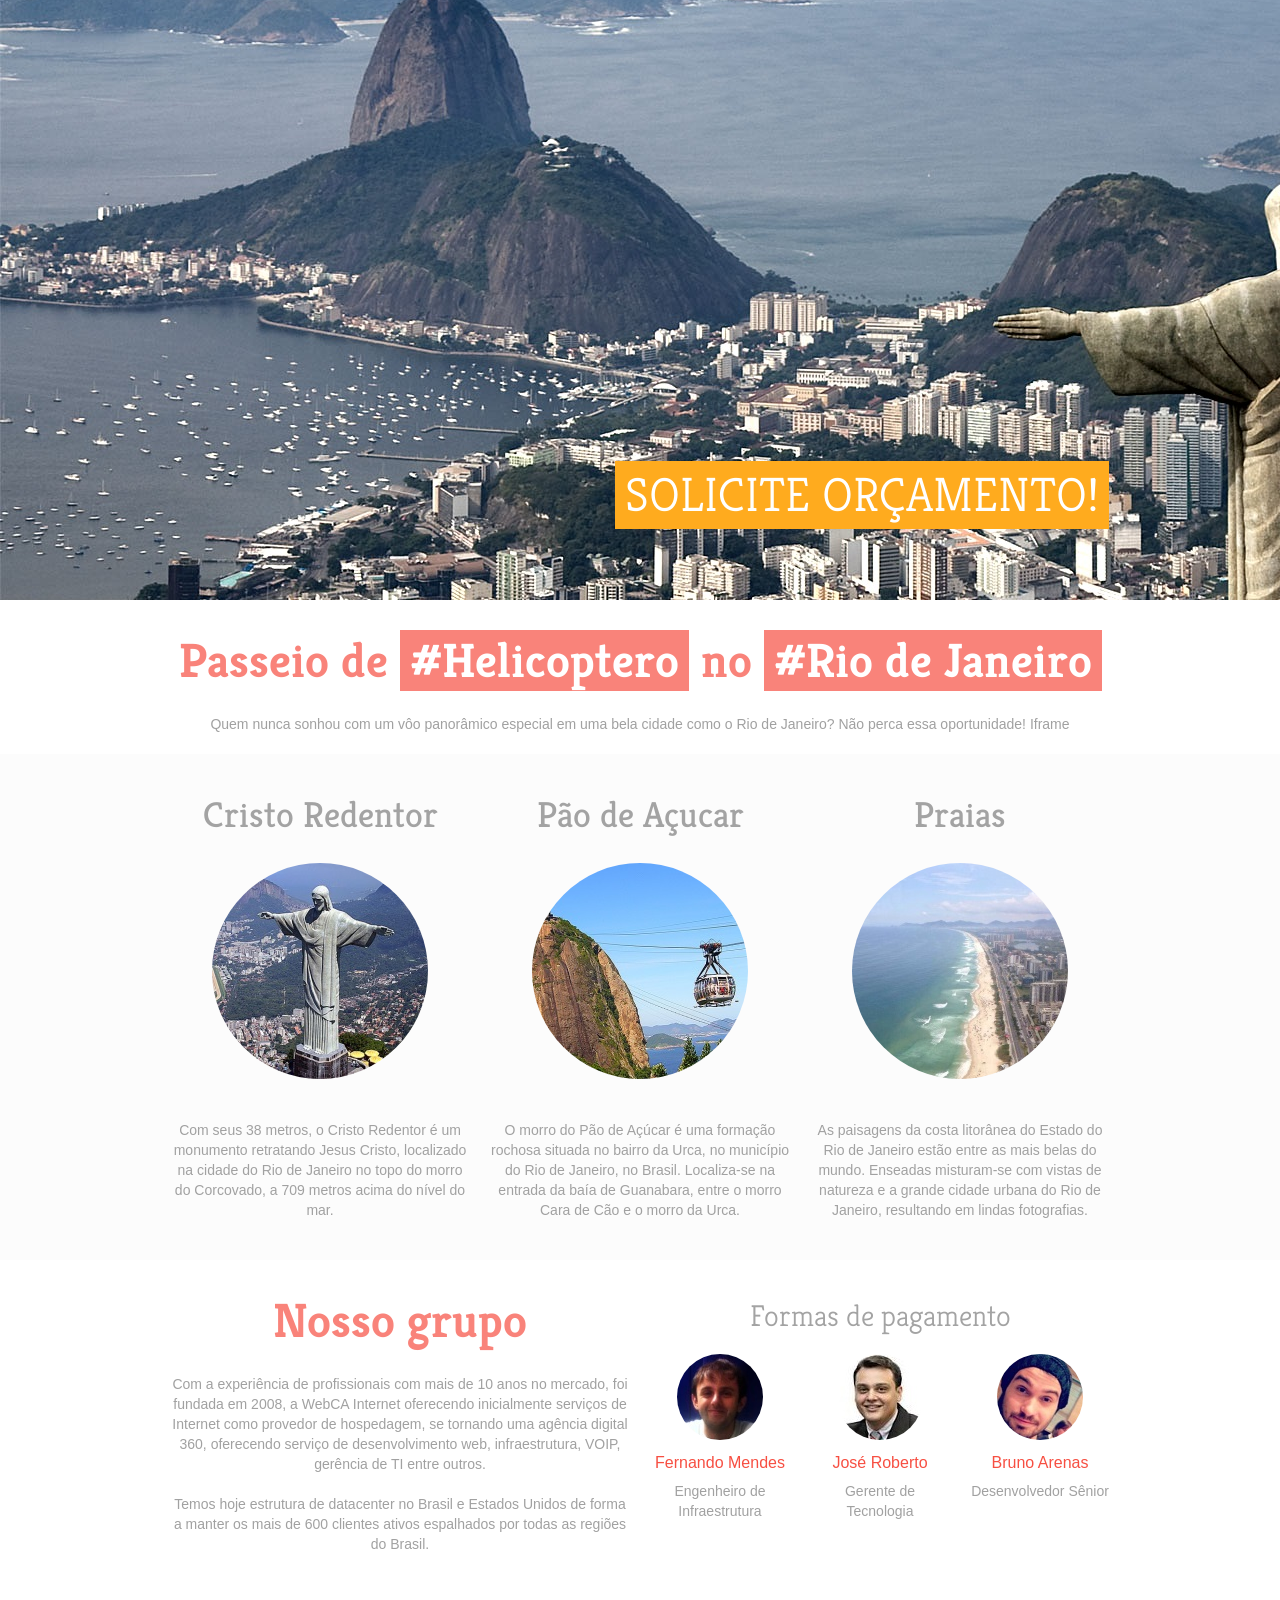
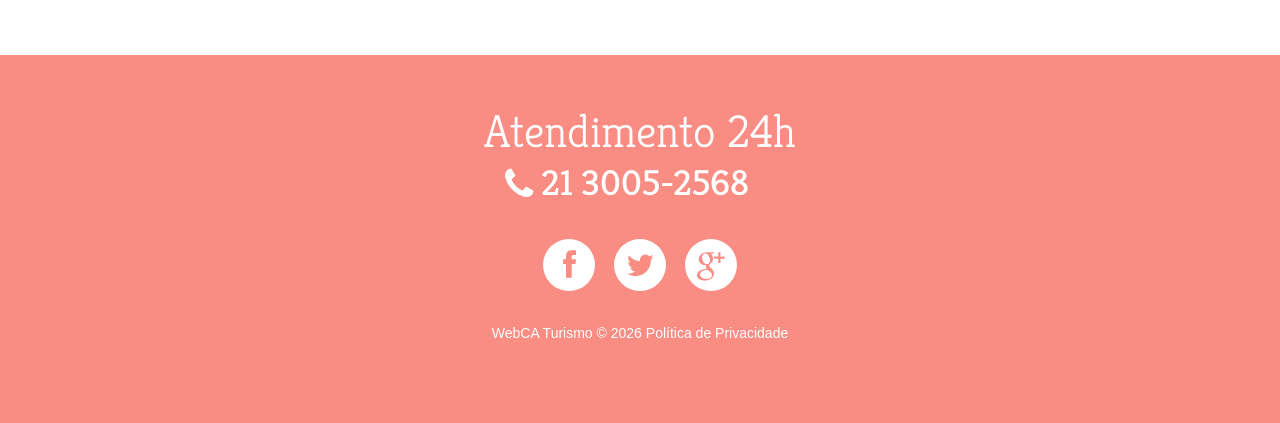
==== public/index.html @ 47755842 "sem logo" ====
<!DOCTYPE html>
<html lang="en">
     <head>
     <title>WebCA Turismo</title>
     <meta charset="utf-8">
     <meta name = "format-detection" content = "telephone=no" />
     <link rel="icon" href="images/favicon.ico">
     <link rel="shortcut icon" href="images/favicon.ico" />
     <link rel="stylesheet" href="css/owl.carousel.css">
     <link rel="stylesheet" href="css/style.css">
     <link rel="stylesheet" href="css/camera.css">


     <script src="js/jquery.js"></script>
     <script src="js/jquery-migrate-1.1.1.js"></script>
     <script src="js/script.js"></script> 
     <script src="js/superfish.js"></script>
     <script src="js/jquery.ui.totop.js"></script>
     <script src="js/jquery.equalheights.js"></script>
     <script src="js/jquery.mobilemenu.js"></script>
     <script src="js/jquery.easing.1.3.js"></script>
     <script src="js/camera.js"></script>
     <!--[if (gt IE 9)|!(IE)]><!-->
     <script src="js/jquery.mobile.customized.min.js"></script>
     <!--<![endif]-->
     <script src="js/owl.carousel.js"></script> 
     <script>
 
       
       $(document).ready(function(){
          jQuery('#camera_wrap').camera({
            loader: false,
            pagination: false ,
            minHeight: '250',
            thumbnails: false,
            height: '30.4375%',
            caption: true,
            navigation: true,
            fx: 'mosaic'
          });
      /*carousel*/
        var owl = $("#owl"); 
            owl.owlCarousel({
            items : 1, //10 items above 1000px browser width
            itemsDesktop : [995,1], //5 items between 1000px and 901px
            itemsDesktopSmall : [767, 1], // betweem 900px and 601px
            itemsTablet: [700, 1], //2 items between 600 and 0
            itemsMobile : [479, 1], // itemsMobile disabled - inherit from itemsTablet option
            navigation : true,
            pagination :  false
            });

         /*Back to Top*/
        $().UItoTop({ easingType: 'easeOutQuart' });
     }) 



     </script>

      <!--[if lt IE 8]>
       <div style=' clear: both; text-align:center; position: relative;'>
         <a href="http://windows.microsoft.com/en-US/internet-explorer/products/ie/home?ocid=ie6_countdown_bannercode">
           <img src="http://storage.ie6countdown.com/assets/100/images/banners/warning_bar_0000_us.jpg" border="0" height="42" width="820" alt="You are using an outdated browser. For a faster, safer browsing experience, upgrade for free today." />
         </a>
      </div>
    <![endif]-->
    <!--[if lt IE 9]>
      <script src="js/html5shiv.js"></script>
      <link rel="stylesheet" media="screen" href="css/ie.css">


    <![endif]-->

    <!-- Ancora animada -->
      <script type="text/javascript">
      $.fn.ancora = function(){
              $('html,body').animate({scrollTop:$(this).offset().top});
      }
      //COLOCANDO EM TODOS LINKS QUE O HREF INICIA COM #
      $(function(){
              $('a[href^=#]').click(function(){
                      $($(this).attr('href')).ancora();
                      return false;
              })
      })
      </script>
    <!-- Ancora animada FIM --> 


    <!-- Parallax -->
    <script src="js/stellar.js"></script>
    <script>
    $(function(){
      $.stellar({
        horizontalScrolling: false,
        verticalOffset: 40
      });
    });
    </script>
    <!-- Parallax FIM -->



  <!-- Add mousewheel plugin (this is optional) -->
  <script type="text/javascript" src="fancybox/lib/jquery.mousewheel-3.0.6.pack.js"></script>

  <!-- Add fancyBox main JS and CSS files -->
  <script type="text/javascript" src="fancybox/source/jquery.fancybox.js?v=2.1.5"></script>
  <link rel="stylesheet" type="text/css" href="fancybox/source/jquery.fancybox.css?v=2.1.5" media="screen" />

  <!-- Add Button helper (this is optional) -->
  <link rel="stylesheet" type="text/css" href="fancybox/source/helpers/jquery.fancybox-buttons.css?v=1.0.5" />
  <script type="text/javascript" src="fancybox/source/helpers/jquery.fancybox-buttons.js?v=1.0.5"></script>

  <!-- Add Thumbnail helper (this is optional) -->
  <link rel="stylesheet" type="text/css" href="fancybox/source/helpers/jquery.fancybox-thumbs.css?v=1.0.7" />
  <script type="text/javascript" src="fancybox/source/helpers/jquery.fancybox-thumbs.js?v=1.0.7"></script>

  <!-- Add Media helper (this is optional) -->
  <script type="text/javascript" src="fancybox/source/helpers/jquery.fancybox-media.js?v=1.0.6"></script>
<script type="text/javascript">
    $(document).ready(function() {
      /*
       *  Simple image gallery. Uses default settings
       */

      $('.fancybox').fancybox();

      /*
       *  Different effects
       */

      // Change title type, overlay closing speed
      $(".fancybox-effects-a").fancybox({
        helpers: {
          title : {
            type : 'outside'
          },
          overlay : {
            speedOut : 0
          }
        }
      });

      // Disable opening and closing animations, change title type
      $(".fancybox-effects-b").fancybox({
        openEffect  : 'none',
        closeEffect : 'none',

        helpers : {
          title : {
            type : 'over'
          }
        }
      });

      // Set custom style, close if clicked, change title type and overlay color
      $(".fancybox-effects-c").fancybox({
        wrapCSS    : 'fancybox-custom',
        closeClick : true,

        openEffect : 'none',

        helpers : {
          title : {
            type : 'inside'
          },
          overlay : {
            css : {
              'background' : 'rgba(238,238,238,0.85)'
            }
          }
        }
      });

      // Remove padding, set opening and closing animations, close if clicked and disable overlay
      $(".fancybox-effects-d").fancybox({
        padding: 0,

        openEffect : 'elastic',
        openSpeed  : 150,

        closeEffect : 'elastic',
        closeSpeed  : 150,

        closeClick : true,

        helpers : {
          overlay : null
        }
      });

      /*
       *  Button helper. Disable animations, hide close button, change title type and content
       */

      $('.fancybox-buttons').fancybox({
        openEffect  : 'none',
        closeEffect : 'none',

        prevEffect : 'none',
        nextEffect : 'none',

        closeBtn  : false,

        helpers : {
          title : {
            type : 'inside'
          },
          buttons : {}
        },

        afterLoad : function() {
          this.title = 'Image ' + (this.index + 1) + ' of ' + this.group.length + (this.title ? ' - ' + this.title : '');
        }
      });


      /*
       *  Thumbnail helper. Disable animations, hide close button, arrows and slide to next gallery item if clicked
       */

      $('.fancybox-thumbs').fancybox({
        prevEffect : 'none',
        nextEffect : 'none',

        closeBtn  : false,
        arrows    : false,
        nextClick : true,

        helpers : {
          thumbs : {
            width  : 50,
            height : 50
          }
        }
      });

      /*
       *  Media helper. Group items, disable animations, hide arrows, enable media and button helpers.
      */
      $('.fancybox-media')
        .attr('rel', 'media-gallery')
        .fancybox({
          openEffect : 'none',
          closeEffect : 'none',
          prevEffect : 'none',
          nextEffect : 'none',

          arrows : false,
          helpers : {
            media : {},
            buttons : {}
          }
        });

      /*
       *  Open manually
       */

      $("#fancybox-manual-a").click(function() {
        $.fancybox.open('1_b.jpg');
      });

      $("#fancybox-manual-b").click(function() {
        $.fancybox.open({
          href : 'iframe.html',
          type : 'iframe',
          padding : 5
        });
      });

      $("#fancybox-manual-c").click(function() {
        $.fancybox.open([
          {
            href : '1_b.jpg',
            title : 'My title'
          }, {
            href : '2_b.jpg',
            title : '2nd title'
          }, {
            href : '3_b.jpg'
          }
        ], {
          helpers : {
            thumbs : {
              width: 75,
              height: 50
            }
          }
        });
      });


    });
  </script>
  <style type="text/css">
    .fancybox-custom .fancybox-skin {
      box-shadow: 0 0 50px #222;
    }

  </style>




    <style>
    .photo {
      background-attachment: fixed;
      background-position: 50% 0;
      background-repeat: no-repeat;
      height: 600px;
      position: relative;
    }
    .photo span {
      bottom: 0;
      color: white;
      display: block;
      left: 50%;
      margin-left: -640px;
      font-size: 38px;
      padding: 10px;
      position: absolute;
      text-shadow: 0 2px 0 black, 0 0 10px black;
      width: 1280px;
    }
    .bgphoto1 {
      background-position: 0px -100px;
      background-image: url('images/cristo_redentor_500a97ff4d728112aa787035f48ca31f_cristo-redentor-1321322127_4.jpg');
    }

    .titlem2 {
      /* color: #9c9a9b; */
      /* font-size: 34px; */
    }
    .titlem1 {
      background-color: #f9837a;
      color: #FFF;
      padding-left: 10px;
      padding-right: 10px;
    }
    .titlem3 {
      font-size: 14px;
      text-align: right;
      font: bold 48px/48px 'Kreon', serif;
      text-align: right;
    }
    </style>

     </head>

     <body class="page1" id="top">
     

<!--==============================Slider=================================-->
<div class="slider_wrapper" data-stellar-background-ratio="0.5">




    <div class="photo bgphoto1" data-stellar-background-ratio="0.5">

      <div class="caption2 fadeIn" style="visibility: visible; opacity: 1; padding-top: 300px;">
        <div style="background-color: #FFAB1E;padding: 10px;">Solicite orçamento!</div>
      </div>

    </div>
    




     
</div>


<!--==============================Content=================================-->
<div class="content" data-stellar-background-ratio="0.5">


  <div class="container_12 center">
      <div>
          <div class="title col1"><span class="titlem2">Passeio de</span> <span class="titlem1">#Helicoptero</span> <span class="titlem2">no</span> <span class="titlem1">#Rio de Janeiro</span></div>
           Quem nunca sonhou com um vôo panorâmico especial em uma bela cidade como o Rio de Janeiro? Não perca essa oportunidade!

           <a class="fancybox fancybox.iframe" href="iframe.html">Iframe</a>
        </div>
  </div>


<div class="car_div"><!-- Passeio -->
  <div class="container_12 center">

      <div class="grid_4"><a name="servicos" id="servicos">
        <h2><span class="col1" style="margin-bottom: 30px; color: #a3a3a3;">Cristo Redentor</span></h2>
        <img src="images/page1_img1.jpg" alt="" class="circ"><br>
        Com seus 38 metros, o Cristo Redentor é um monumento retratando Jesus Cristo, localizado na cidade do Rio de Janeiro no topo do morro do Corcovado, a 709 metros acima do nível do mar. <br />&nbsp;
      </div>


      <div class="grid_4"><a name="servicos" id="servicos">
        <h2><span class="col1" style="margin-bottom: 30px; color: #a3a3a3;">Pão de Açucar</span></h2>
        <img src="images/page1_img2.jpg" alt="" class="circ"><br>
        O morro do Pão de Açúcar é uma formação rochosa situada no bairro da Urca, no município do Rio de Janeiro, no Brasil. Localiza-se na entrada da baía de Guanabara, entre o morro Cara de Cão e o morro da Urca.                                   
      </div>

      <div class="grid_4"><a name="servicos" id="servicos"> 
        <h2><span class="col1" style="margin-bottom: 30px; color: #a3a3a3;">Praias</span></h2>
        <img src="images/page1_img3.jpg" alt="" class="circ"><br>
        As paisagens da costa litorânea do Estado do Rio de Janeiro estão entre as mais belas do mundo. Enseadas misturam-se com vistas de natureza e a grande cidade urbana do Rio de Janeiro, resultando em lindas fotografias.                                 
      </div>

  </div>  
</div>

<!-- Orçamento
  <div> 
      <div class="container_12">
        <div class="grid_12">
          <h2><a name="clientes" id="clientes">Solicitação de orçamento: <br></h2>
          <div id="owl">
            <div class="item">
              <blockquote>Excedeu nossas expectativas e mostrou que sabem como trabalhar em conjunto. Migramos de datacenter perfeitamente conforme o planejado. Temos a certeza que a nossa TI esta em boas mãos. Recomendamos altamente os serviços de gerenciamento de TI da WebCA Internet. Atualmente estamos trabalhando em uma nova linha de produtos e implantando a Loja Virtual da WebCA, que nos impressionou pelas inúmeras funcionalidades e possibilidades de customização.</blockquote>
              <div class="alright">
                <div class="text2">Marcus Vinícius, Gerente de TI da Água Verde</div>
              </div>
              
            </div>
            <div class="item">
              <blockquote>Nos apoiando desde 2009, temos hoje 100% de nossos serviços Web hospedados em servidores gerenciados pela WebCA Internet. Somos gratos pela transparência e confiamos na experiência de toda equipe com destaque especial ao nosso amigo Fernando Mendes (Diretor de TI/Socio) que possuí mais de 10 anos na área e sabe o que fazer nas mais diversas situações. Obrigado!</blockquote>
              <div class="alright">
                <div class="text2">Luis Felipe Rodrigues, Socio da ABC Estudio e Comunicação</div>
              </div>
            </div>
          </div>
        </div>
      </div>
    </div>
-->
    <div class="container_12 center">
      <div class="grid_6">
          <div class="title col1">Nosso grupo</div>
           Com a experiência de profissionais com mais de 10 anos no mercado, foi fundada em 2008, a WebCA Internet oferecendo inicialmente serviços de Internet como provedor de hospedagem, se tornando uma agência digital 360, oferecendo serviço de desenvolvimento web, infraestrutura, VOIP, gerência de TI entre outros.
           <br />&nbsp;<br />
           Temos hoje estrutura de datacenter no Brasil e Estados Unidos de forma a manter os mais de 600 clientes ativos espalhados por todas as regiões do Brasil.
        </div>
        <div class="grid_6">
          <h3>Formas de pagamento</h3>
          <div class="grid_2 alpha">
            <img src="images/page1_img4.jpg" alt="" class="circ cr1">
            <div class="text1 col2"><a href="#">Fernando Mendes</a></div>Engenheiro de Infraestrutura
          </div>
          <div class="grid_2">
            <img src="images/page1_img5.jpg" alt="" class="circ cr1">
            <div class="text1 col2"><a href="#">José Roberto</a></div>Gerente de Tecnologia
          </div>
          <div class="grid_2 omega">
            <img src="images/page1_img6.jpg" alt="" class="circ cr1">
            <div class="text1 col2"><a href="#">Bruno Arenas</a></div>
             Desenvolvedor Sênior
          </div>
        </div>
      </div>
</div>
<!--==============================footer=================================-->

  <footer>   
    <div class="container_12">
      <div class="grid_12  ">
      <div class="f_phone"><a name="contato" id="contato"></a>Atendimento 24h<span><strong></strong>21 3005-2568</span></div>
      <div class="socials fa">
        <a href="#"></a>
        <a href="#"></a>
        <a href="#"></a>
      </div>
        <div class="copy">
      
        WebCA Turismo &copy; <span id="copyright-year"></span> <a href="#">Política de Privacidade</a> <!--{%FOOTER_LINK} -->
        </div>
      </div>
    </div>  
  </footer>
</body>
</html>
---- public/css/style.css ----
@import "reset.css";
@import "skeleton.css";
@import "font-awesome.css";
@import "superfish.css";

@import url(//fonts.googleapis.com/css?family=Kreon:300);
@import url(//fonts.googleapis.com/css?family=Kreon:400);
@import url(//fonts.googleapis.com/css?family=Kreon:700);

html {
	width: 100%;

}
a[href^="tel:"] {
 color: inherit;
 text-decoration: none;
}

* {
	-webkit-text-size-adjust: none;
}

body {
	position: relative;
	min-width: 960px;
    background: #f98c83;
    color: #a1a1a1;
    font: 14px/20px Arial, Helvetica, sans-serif;
}

p {
    margin-bottom: 20px;
}

	strong {
		font-weight: 700;
	}

address {
	font-style: normal;
}



input {
	border-radius: 0 !important;
	outline: none !important;
}


img {
	max-width: 100%;
}



/****Heads****/


h1, h2, h3, h4, h5, h6 {
    font-family: 'Kreon', serif;
	color: #fff;
    font-weight: 300;
}

h2 {
    font-size: 34px;
    line-height: 43px;
    margin-bottom: 39px;
    color: #9c9a9b;
    padding-top: 96px;
}


h2 span {
    font-weight: 400;
    display: block;
    font-size: 36px;
    padding-top: 5px;
}

h3 {
    color: #a3a3a3;
    padding-top: 50px;
    font-size: 30px;
    margin-bottom: 34px;
    line-height: 36px;
}

.page1 h3 {
    margin-bottom: 20px;
    padding-top: 38px;
}


h3.head1 {
    padding-top: 53px;
}

.prv h3 {
    padding-bottom: 2px;
}
/****Lists****/


ul {
	padding: 0;
	margin: 0;
	list-style: none;
}

ul.list {
    padding-top: 5px;
}

.mid1 ul.list {
    padding-top: 22px;
}



ul.list  li {
    padding-left: 25px;
    background: url(../images/marker.png) 0 3px no-repeat;
}
ul.list  li+li {
    margin-top: 11px;
}


/****Links****/


a {
	text-decoration: none;
	color: inherit;
	outline: none;
	transition: 0.5s ease;
	-o-transition: 0.5s ease;
	-webkit-transition: 0.5s ease;
}

a:hover {
	color: #f74f42;
}

a.btn {
    padding-right: 20px;
    font-size: 16px;
    position: relative;
    display: inline-block;
    margin-top: 20px;
}

a.btn:after {
    right: 0;
    top: 0px;
    display: block;
    position: absolute;
    font-size: 24px;
    line-height: 20px;
    font-family: 'FontAwesome';
    content: '';
}

.page1 a.btn {
    margin-bottom: 86px;
}
/****classes****/

.mb0 {
	margin-bottom: 0px !important;
}
.m0 {
	margin: 0 !important;
}
.pad0 {
	padding: 0 !important;
}

.pad1 {
}


.img_inner {
	max-width: 100%;
	-moz-box-sizing: border-box;
	-webkit-box-sizing: border-box;
	-o-box-sizing: border-box;
	box-sizing: border-box;
	margin-bottom: 16px;
	margin-top: 6px;
}



.fleft {
	float: left;
	width: auto !important;
	margin-right: 20px;
	margin-bottom: 0px;
	margin-top: 1px;
}


.oh {
	overflow: hidden;
}
.fright {
	float: right !important;
}
.upp {
	text-transform: uppercase;
}

.alright {
	text-align: right;
}
.center {
	text-align: center;
}
.wrapper, .extra_wrapper {
	overflow: hidden;
}
.clear {
	float: none !important;
	clear: both;
}

.nowrap {
    white-space: nowrap;
}
/*header*/

header {
    background-color: #ffffff;
    text-align: center;
	display: block;
    padding-top: 40px;
    padding-bottom: 20px;
}



header h1 {
	position: relative;
    text-align: left;
    float: left;
}

.page1 header h1 {
    float: none;
    position: absolute;
    left: 10px;
    z-index: 999;
    top: 0;
}


header h1 a {
	display: inline-block;
	overflow: hidden;
	width: 372px;
    height: 105px;
	font-size: 0;
	line-height: 0;
	
	text-indent: -999px;
	transition: 0s ease;
	-o-transition: 0s ease;
	-webkit-transition: 0s ease;
}
header h1 a img {
	display: block;
}


/**Content**/

.content {
    background-color: #fff;
	padding-bottom: 87px;

}

.content.cont1 {
    padding-bottom: 26px;
}
.page1  .content {
    padding-bottom: 81px;
}

.col1 {
    color: #f9837a;
}

.circ {
    border-radius: 500px;
    margin-bottom: 41px;
}

.car_div {
    background-color: #fcfcfc;
}

.car_div h2 {
    text-align: center;
    color: #a3a3a3;
    padding-top: 38px;
    font-weight: normal;
    font-size: 36px;
    margin-bottom: 0;
    line-height: 36px;
}

.text2 {
    font: 20px/20px 'Kreon', serif;
}

.title {
    padding-top: 37px;
    margin-bottom: 29px;
    font: bold 48px/48px 'Kreon', serif;
}

.col1 a:hover, .col2 a:hover {
    color: #a1a1a1;
}

a.col1:hover, a.col2:hover {
    color: #a1a1a1;
}

.text1 {
    margin-bottom: 8px;
    font-size: 16px;
}

.col2 {
    color: #f74f42;
}

.circ.cr1 {
    margin-bottom: 13px;
}

.mid1 {
    padding-bottom: 56px;
    padding-top: 3px;
}

.block1 {
    overflow: hidden;
    padding-top: 36px;
}

.block1 .text2 {
    margin-bottom: 12px;
}

.block1 a.btn, .block2 a.btn {
    margin-top: 21px;
}

.block1 time {
    padding: 12px 0;
    margin-top: 3px;
    margin-right: 18px;
    text-align: center;
    display: block;
    background-color: #f98c83;
    width: 60px;
    float: left;
    color: #fff;
    font: 26px/18px 'Kreon', serif;
}

.block2 {
    overflow: hidden;
    margin-bottom: 49px;
}


.block2 .circ {
    margin-top: 4px;
    float: left;
    margin-right: 30px;
}

.block3 {
    padding-top: 6px;
    overflow: hidden;
}

.block3 p {
    margin-bottom: 17px;
}

.stars  {
    margin-left: 4px;
    padding-top: 1px;
    font-size: 0;
    line-height: 0;
    display: inline-block;
}

.stars span {
    background: url(../images/stars.png) right 0 no-repeat;
    display: inline-block;
    width: 18px;
    height: 17px;
}

.stars span.rated {
    background-position: 0 0;
}

.stars span +span {
    margin-left: 3px;
}

.block3 a.btn {
    margin-top: 17px;
}

.block3+.block3 {
    margin-top: 33px;
}

.block3+.block3+.block3 {
    margin-top: 34px;
}

a.gal {
    display: block;
    background: url(../images/magnify.png) center no-repeat #F98C83;
}

a.gal img {
    transition: 0.5s ease;
    -o-transition: 0.5s ease;
    -webkit-transition: 0.5s ease;
    width: 100%;
}

a.gal:hover img {
    opacity: 0.2;
}
/**Map**/

.map {
    overflow: hidden;
    position: relative;
}
 

.map figure {
    padding-top: 7px;
    position: relative;
	display: block;
    margin-bottom: 16px;
	width: 100%;
	-moz-box-sizing: border-box;
	-webkit-box-sizing: border-box;
	-o-box-sizing: border-box;
	box-sizing: border-box;
}


.map figure iframe {
	width: 100%;
	height: 328px;
	max-width: 100%;
}
.map address {
    float: left;
	display: block;
}

.map address+address {
}



.map address dt {
    margin-bottom: 8px;
}

 address dd span {
	min-width: 100px;
	display: inline-block;
	text-align: left;
}

.map address dd span.col1 {
	min-width: 0;
}


/**Footer**/
footer {
    text-align: center;
	display: block;
    color: #fff;
padding-bottom: 60px;
}

.copy a:hover {
    color: #fff;
    text-decoration: underline;
}

.f_phone {
    padding-top: 56px;
    margin-bottom: 34px;
    font: 300 46px/40px 'Kreon', serif;
}

.f_phone span {
    padding-top: 12px;
    font-weight: normal;
    font-size: 36px;
    display: block;
}

.f_phone strong {
    font-weight: normal;
    display: inline-block;
    margin-right: 8px;
    margin-top: 2px;
    margin-left: -27px;
   font-family: 'FontAwesome';

}

.socials {
    margin-bottom: 32px;
    font-size: 0;
    line-height: 0;
}

.socials a:hover {
    color: #F74F42;
    font-size: 35px;
}

.socials a {
    font-size: 30px;
    width: 52px;
    height: 52px;
    line-height: 54px;
    display: inline-block;
    color: #f98c83;
    background-color: #fff;
    border-radius: 500px;
}

.socials a +a {
    margin-left: 19px;
}

.copy {


}

#toTop {
    display: none;
    text-decoration: none;
    position: fixed;
    bottom: 40px;
    left: 51%;
    margin-left: 500px;
    overflow: hidden;
    width: 39px;
    height: 39px;
    border: none;
    text-indent: -999px;
    z-index: 20;
    background: url(../images/totop.png) no-repeat left 0;
    transition: 0s ease;
    -o-transition: 0s ease;
    -webkit-transition: 0s ease;
}
#toTop:hover {
    outline: none;
    background-position: right 0;
}

/*==================================RESPONSIVE LAYOUTS===============================================*/

@media only screen and (max-width: 1200px) { 

.camera_next {
    right: 5px !important;
}

.camera_prev {
    left: 5px !important;
}
}

@media only screen and (max-width: 995px) {
 body {
 min-width: 768px;
}

.caption {
    margin-left: 0 !important;
    left: 0 !important;
    right: 0 !important;
}

 .map address+address {
    float: left;
 	margin-left: 30px;
 }
 .map figure,  .map figure iframe,  #form input,  #form textarea,  #form .success {
 width: 100% !important;
 float: none !important;
}
 #form .success {
 -moz-box-sizing: border-box;
 -webkit-box-sizing: border-box;
 -o-box-sizing: border-box;
 box-sizing: border-box;
}
 .map figure {
 height: auto !important;
}
 .extra_wrapper {
 overflow: visible;
}

.map figure {
	margin-bottom: 15px;
}

.nowrap {
    white-space: normal;
}


h2 {
    font-size: 26px;
}

}
@media only screen and (max-width: 767px) {
 body {
 min-width: 420px;
}


 .map address {
    float: none;
    margin-left: 0 !important;
 }

  .map address +address {
    margin-top: 30px;
  }


header h1 {
	display: block;
	width: auto;
    position: relative;
	height: auto;
}




.img_inner {
width: 100% !important;
float: none !important;
margin-right: 0 !important;
margin-bottom: 20px !important;
}

h1 a {
	max-width: 90%;
}


.img_inner img {
	width: 100%;
}


 header h1 {
 margin-bottom: 20px;
 float: none;
 position: relative !important;
 text-align: center;
}
 header h1 a {
 	width: auto;
 	display: inline-block;
 height: auto;
}
 header h1 a img {
}

h2 {
    padding-top: 0px;
}

.slider_wrapper {
    background-color: #fff;
    padding-bottom: 60px;
}

.page1 a.btn {
    margin-bottom: 60px;
}

.cr1 {
    margin-top: 30px;
}


 .map {
 	padding-right: 0px !important;
 }

 .map figure iframe {
 width: 100%;
 height: 300px;
}
 .map address {
 	margin-right: 0;
}


 .content .noresize {
 width: auto !important;
 float: left !important;
 margin-right: 20px !important;
 margin-top: 4px !important;
}

 .img_inner {
 margin-top: 20px;
}

.caption {
    font-size: 35px;
    left: 40px !important;
    right: 40px !important;
}

#owl .item {
    padding-left: 0;
    padding-right: 0;
}

#owl .owl-prev, #owl .owl-next {
    top: auto;
    margin-top: 0;
    bottom: 20px;
}

#owl .text2 {
    padding-right: 0 !important;
    text-align: center;
}

}

@media only screen and (max-width: 479px) {
 body {
 min-width: 300px;
}



.caption {
    font-size: 25px !important;
}

.f_phone {
    font-size: 30px;
}

.f_phone span {
    font-size: 26px;
}

#owl1 .item img {
    width: 100%;
}

}
---- public/css/camera.css ----
/**************************
*
*	GENERAL
*
**************************/



.slider_wrapper {
	position: relative;
	z-index: 0;
	overflow: hidden;
	z-index: 10;

}

.camera_target_content {
	overflow: visible !important;

}

.camera_wrap {
	display: none;
	position: relative;
	overflow: visible !important;
	z-index: 0;
	margin-bottom: 0 !important;
}


.camera_wrap img {
	max-width: 10000px;
}

.camera_fakehover {
	height: 100%;
	min-height: 60px;
	position: relative;
	width: 100%;
	z-index: 1;
}

.camera_src {
	display: none;
}
.cameraCont, .cameraContents {
	height: 100%;
	position: relative;
	width: 100%;
	z-index: 1;
}
.cameraSlide {
	bottom: 0;
	left: 0;
	position: absolute;
	right: 0;
	top: 0;
	width: 100%;
}
.cameraContent {
	bottom: 0;
	display: none;
	left: 0;
	position: absolute;
	right: 0;
	top: 0;
	width: 100%;
}
.camera_target {
	bottom: 0;
	height: 100%;
	left: 0;
	overflow: hidden;
	position: absolute;
	right: 0;
	text-align: left;
	top: 0;
	width: 100%;
	z-index: 0;
}
.camera_overlayer {
	bottom: 0;
	height: 100%;
	left: 0;
	overflow: hidden;
	position: absolute;
	right: 0;
	top: 0;
	width: 100%;
	z-index: 0;
}
.camera_target_content {
	bottom: 0;
	left: 0;
	overflow: hidden;
	position: absolute;
	right: 0;
	top: 0;
	z-index: 2;
}
.camera_target_content .camera_link {
    background: url(../images/blank.gif);
	display: block;
	height: 100%;
	text-decoration: none;
}
.camera_loader {
    background: #fff url(../images/camera-loader.gif) no-repeat center;
	background: rgba(255, 255, 255, 0.9) url(../images/camera-loader.gif) no-repeat center;
	border: 1px solid #ffffff;
	border-radius: 18px;
	height: 36px;
	left: 50%;
	overflow: hidden;
	position: absolute;
	margin: -18px 0 0 -18px;
	top: 50%;
	width: 36px;
	z-index: 3;
}

.camera_nav_cont {
	height: 65px;
	overflow: hidden;
	position: absolute;
	right: 9px;
	top: 15px;
	width: 120px;
	z-index: 4;
}
.camerarelative {
	overflow: hidden;
	position: relative;
}
.imgFake {
	cursor: pointer;
}
.camera_commands > .camera_stop {
	display: none;	
}


.slide_wrapper .camera_prev{
	background: url(../images/prevnext_bg.png) 0 0 repeat;
	width: 70px;	
	top: 0 !important;
	height: auto !important;
	bottom: 0;
	left: -80px;
	display: block;
	position: absolute;
	opacity: 1 !important;
	transition: 0.5s ease;
	-o-transition: 0.5s ease;
	-webkit-transition: 0.5s ease;
}

.slide_wrapper .camera_prev>span {
	background: url(../images/prev.png) center 0 no-repeat;
	top: 50%;
		
	margin-top: -10px;
	position: absolute;
	display: block;
	height: 20px;
	left: 0;
	right: 0;
}

.slide_wrapper .camera_next>span {
	background: url(../images/next.png) center 0 no-repeat;
	top: 50%;
	margin-top: -10px;
	position: absolute;
	display: block;
	left: 0;
	right: 0;
	height: 20px;
}



.slide_wrapper .camera_next {
	background: url(../images/prevnext_bg.png) 0 0 repeat;
	width: 70px;	
	top: 0  !important;
	bottom: 0;
	height: auto !important;

	right: -80px;
	display: block;
	position: absolute;
	opacity: 1 !important;
	transition: 0.5s ease;
	-o-transition: 0.5s ease;
	-webkit-transition: 0.5s ease;
}

.camera_thumbs_cont {
	z-index: 999;
	position: relative;
}


.camera_thumbs_cont > div {
	float: left;
	width: 100%;

}
.camera_thumbs_cont ul {
	overflow: hidden;
	position: relative;
	width: 100% !important;
	margin: 0 !important;
	margin-left: 0px !important;
	left: 0% !important;
	margin-top: -70px !important;
	text-align: center;
}
.camera_thumbs_cont ul li {
	background-color: #414141;
	display: inline-block;
	border: 5px solid #fff;
}

.camera_thumbs_cont ul li+li  {
	margin-left: 2px !important;
}
.camera_thumbs_cont ul li > img {
	cursor: pointer;
	vertical-align:bottom;
	transition: 0.5s ease;
	-o-transition: 0.5s ease;
	-webkit-transition: 0.5s ease;
}
.camera_clear {
	display: block;
	clear: both;
}
.showIt {
	display: none;
}
.camera_clear {
	clear: both;
	display: block;
	height: 1px;
	margin: -1px 0 25px;
	position: relative;
}



.caption {
	text-align: center;
	font: 300 48px/48px 'Kreon', serif;
	-moz-box-sizing: border-box;
	-webkit-box-sizing: border-box;
	-o-box-sizing: border-box;
	box-sizing: border-box;
	bottom: 44%;
	margin-bottom: -103px;
	left: 50%;
	margin-left: -470px;
	display: block;
	position: absolute;
	text-transform: uppercase;
	color: #fff;
}

.caption strong {
	display: block;
	font-weight: bold;
}

.caption2 {
	text-align: center;
	font: 300 48px/48px 'Kreon', serif;
	-moz-box-sizing: border-box;
	-webkit-box-sizing: border-box;
	-o-box-sizing: border-box;
	box-sizing: border-box;
	top: 44%;
	margin-top: -103px;
	right: 20%;
	margin-right: -85px;
	display: block;
	position: absolute;
	text-transform: uppercase;
	color: #fff;
}
.caption2 strong {
	display: block;
	font-weight: bold;
}

/**************************
*
*	COLORS & SKINS
*
**************************/
/**************************

**************************/

/*
.camera_pag  {
	display: block;
	position: absolute;

	bottom: -29px;
	height: 18px;
	right: 0;
	overflow: hidden;
	float: left;	
	z-index: 999;
	text-align: left;

}

.camera_pag_ul {
 	overflow: hidden;


}

.camera_pag ul li {
	float: left;
}

.camera_pag ul li+li {
	margin-left: 9px;
}

.camera_pag ul li span {
	display: block;
	width: 18px;
	background: url(../images/pagination.png) right 0 no-repeat;
	height: 18px;
	overflow: hidden;
	color: transparent;
	text-indent: -100px;
}

.camera_pag ul li:hover span, .camera_pag ul li.cameracurrent span {
	background-position: 0 0;
	cursor: pointer;
}*/


.camera_prev {
	display: block;
	position: absolute;
	background: url(../images/prevnext.png) 0 0 no-repeat;
	width: 39px;
	height: 39px;
	left: 62px;
	top: 50%;
	margin-top: -19px;
	z-index: 999;
	opacity: 1 !important;
	bottom: 32px;
}


.camera_next {
		display: block;
	position: absolute;
	background: url(../images/prevnext.png) right bottom no-repeat;
	width: 39px;
	height: 39px;
	right: 61px;
	top: 50%;
	margin-top: -19px;
	z-index: 999;
	opacity: 1 !important;


}


.camera_prev:hover  {
	cursor: pointer;
	background-position: 0 bottom;
}


.camera_next:hover {
	cursor: pointer;
	background-position: right 0;
}
---- public/css/ie.css ----
.circ,  
.socials a
{
	behavior:url(js/PIE.htc);
	position: relative;
}

.socials a {
	margin: 0 9px;
}

a.gal:hover img {
 filter:progid:DXImageTransform.Microsoft.Alpha(opacity=20);
}


#form .invalid .error-message, #form .empty .empty-message {
	display: block;
}

#form .error-message, #form .empty-message {
	display: none;
}
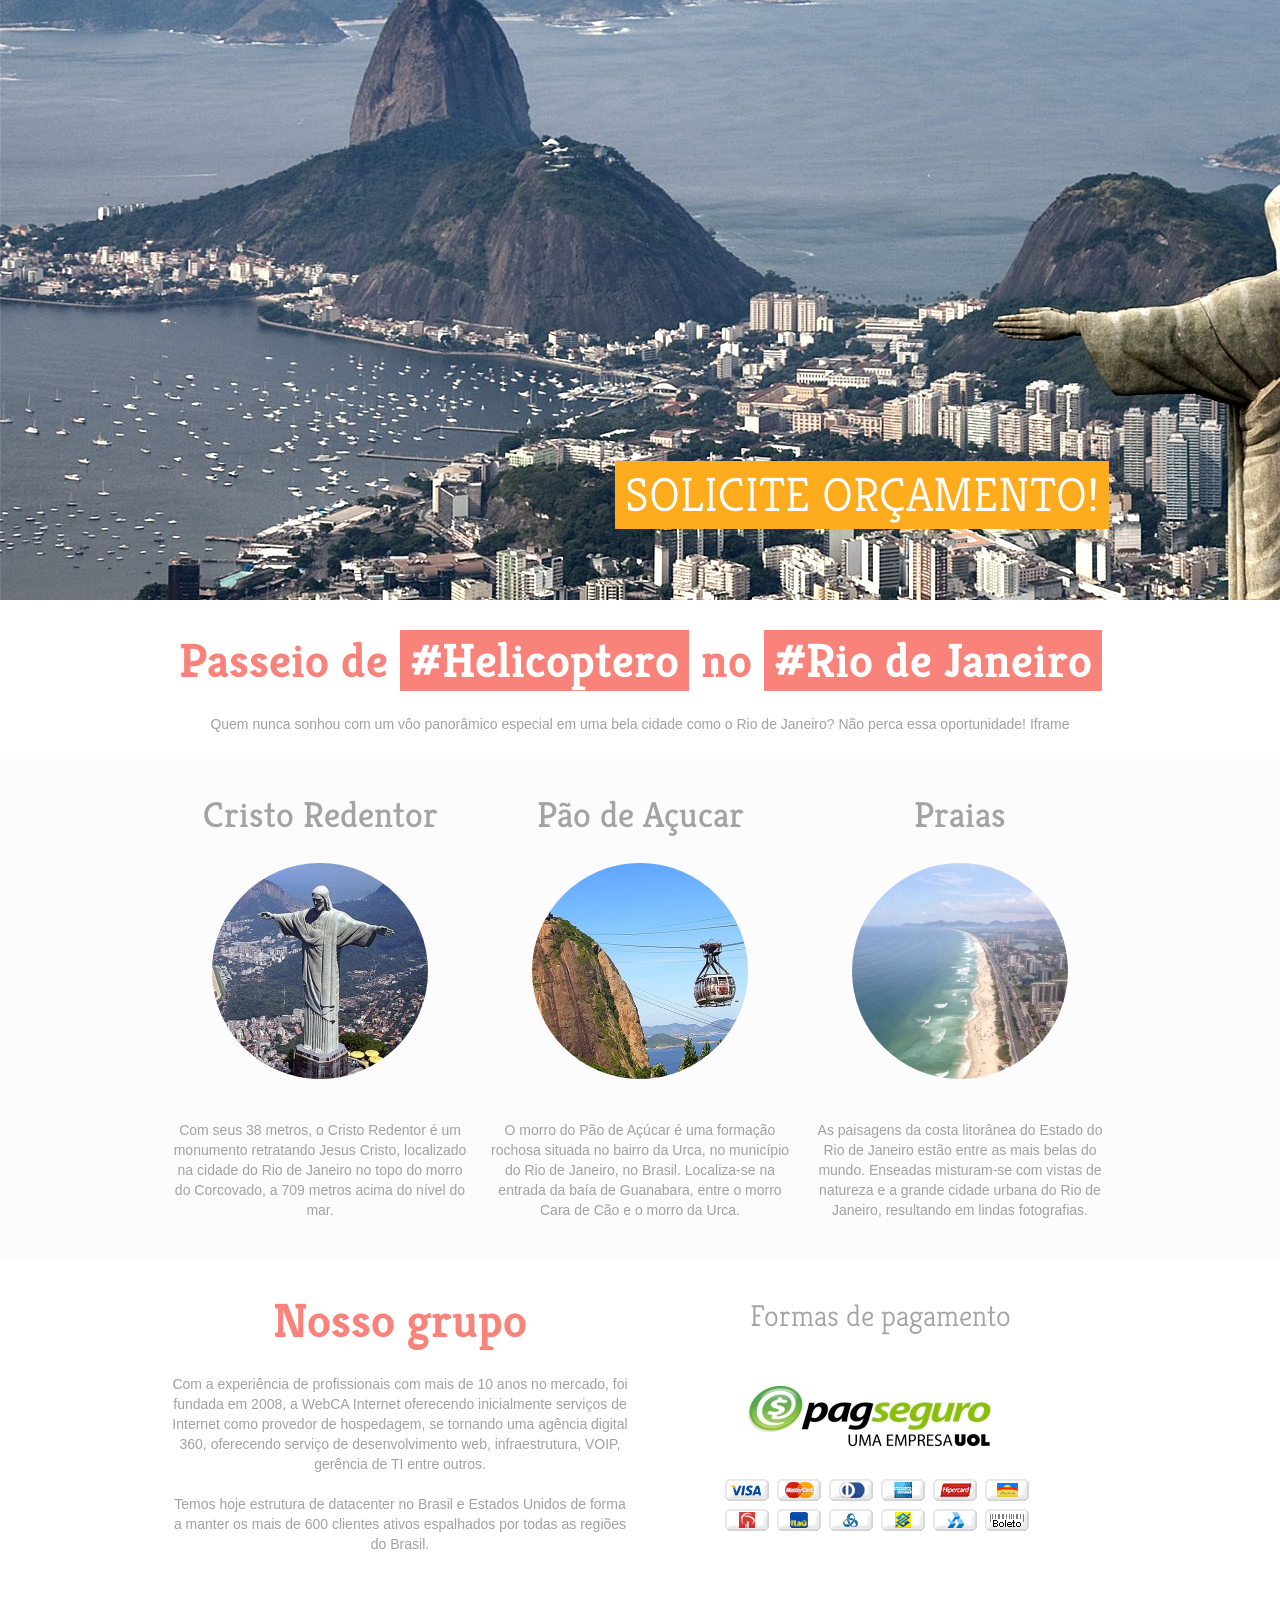
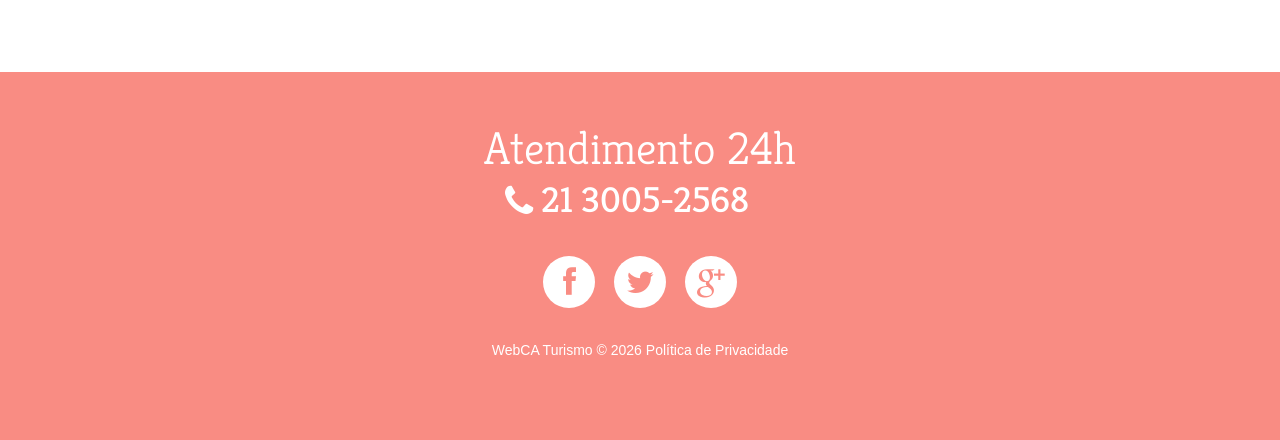
==== commit 53e8444f: "pagseguro" ====
--- a/public/index.html
+++ b/public/index.html
@@ -447,19 +447,7 @@
         </div>
         <div class="grid_6">
           <h3>Formas de pagamento</h3>
-          <div class="grid_2 alpha">
-            <img src="images/page1_img4.jpg" alt="" class="circ cr1">
-            <div class="text1 col2"><a href="#">Fernando Mendes</a></div>Engenheiro de Infraestrutura
-          </div>
-          <div class="grid_2">
-            <img src="images/page1_img5.jpg" alt="" class="circ cr1">
-            <div class="text1 col2"><a href="#">José Roberto</a></div>Gerente de Tecnologia
-          </div>
-          <div class="grid_2 omega">
-            <img src="images/page1_img6.jpg" alt="" class="circ cr1">
-            <div class="text1 col2"><a href="#">Bruno Arenas</a></div>
-             Desenvolvedor Sênior
-          </div>
+          <img src="images/pagseguro1.png" alt="">
         </div>
       </div>
 </div>
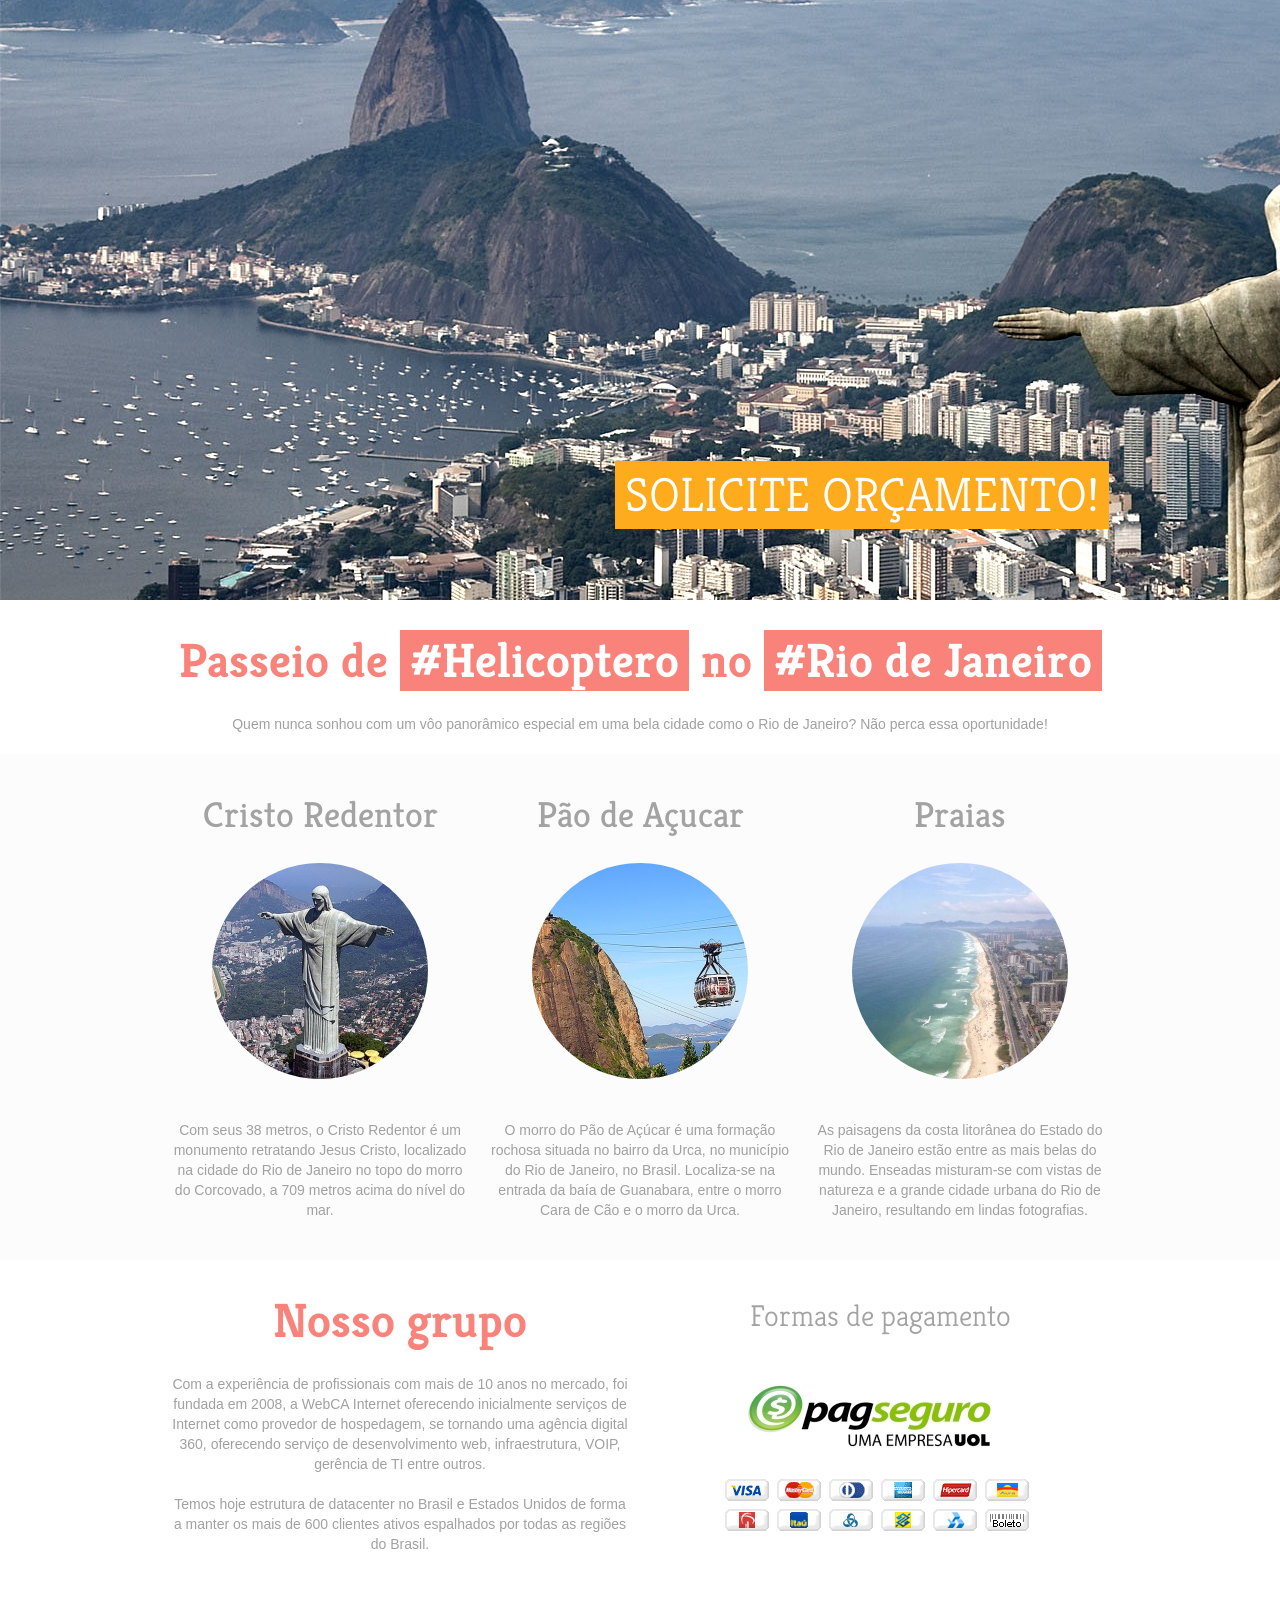
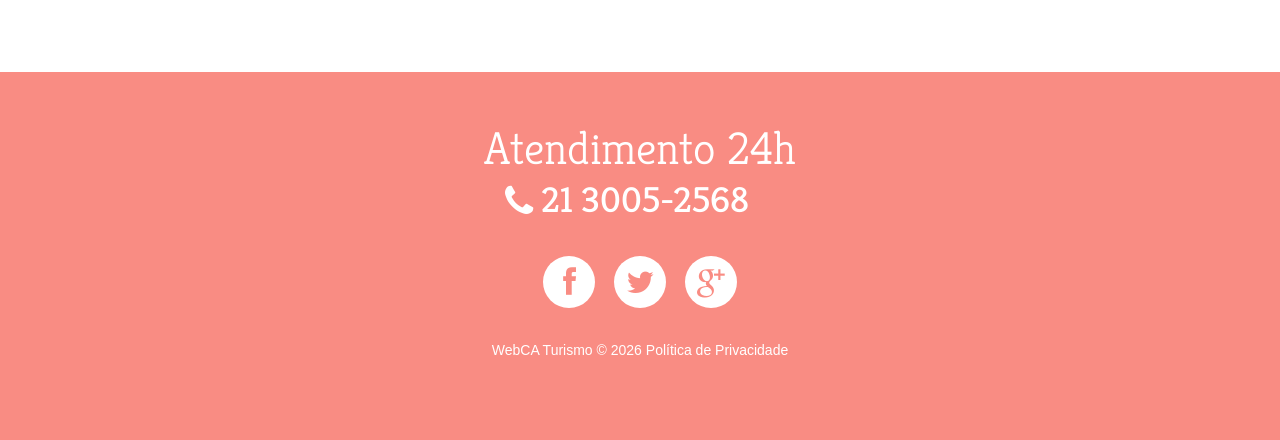
==== commit c858d23e: "aa" ====
--- a/public/index.html
+++ b/public/index.html
@@ -362,7 +362,7 @@
     <div class="photo bgphoto1" data-stellar-background-ratio="0.5">
 
       <div class="caption2 fadeIn" style="visibility: visible; opacity: 1; padding-top: 300px;">
-        <div style="background-color: #FFAB1E;padding: 10px;">Solicite orçamento!</div>
+        <div style="background-color: #FFAB1E;padding: 10px;"><a href="#contato">Solicite orçamento!</a></div>
       </div>
 
     </div>
@@ -384,7 +384,7 @@
           <div class="title col1"><span class="titlem2">Passeio de</span> <span class="titlem1">#Helicoptero</span> <span class="titlem2">no</span> <span class="titlem1">#Rio de Janeiro</span></div>
            Quem nunca sonhou com um vôo panorâmico especial em uma bela cidade como o Rio de Janeiro? Não perca essa oportunidade!
 
-           <a class="fancybox fancybox.iframe" href="iframe.html">Iframe</a>
+           <!-- <a class="fancybox fancybox.iframe" href="iframe.html">Iframe</a> -->
         </div>
   </div>
 
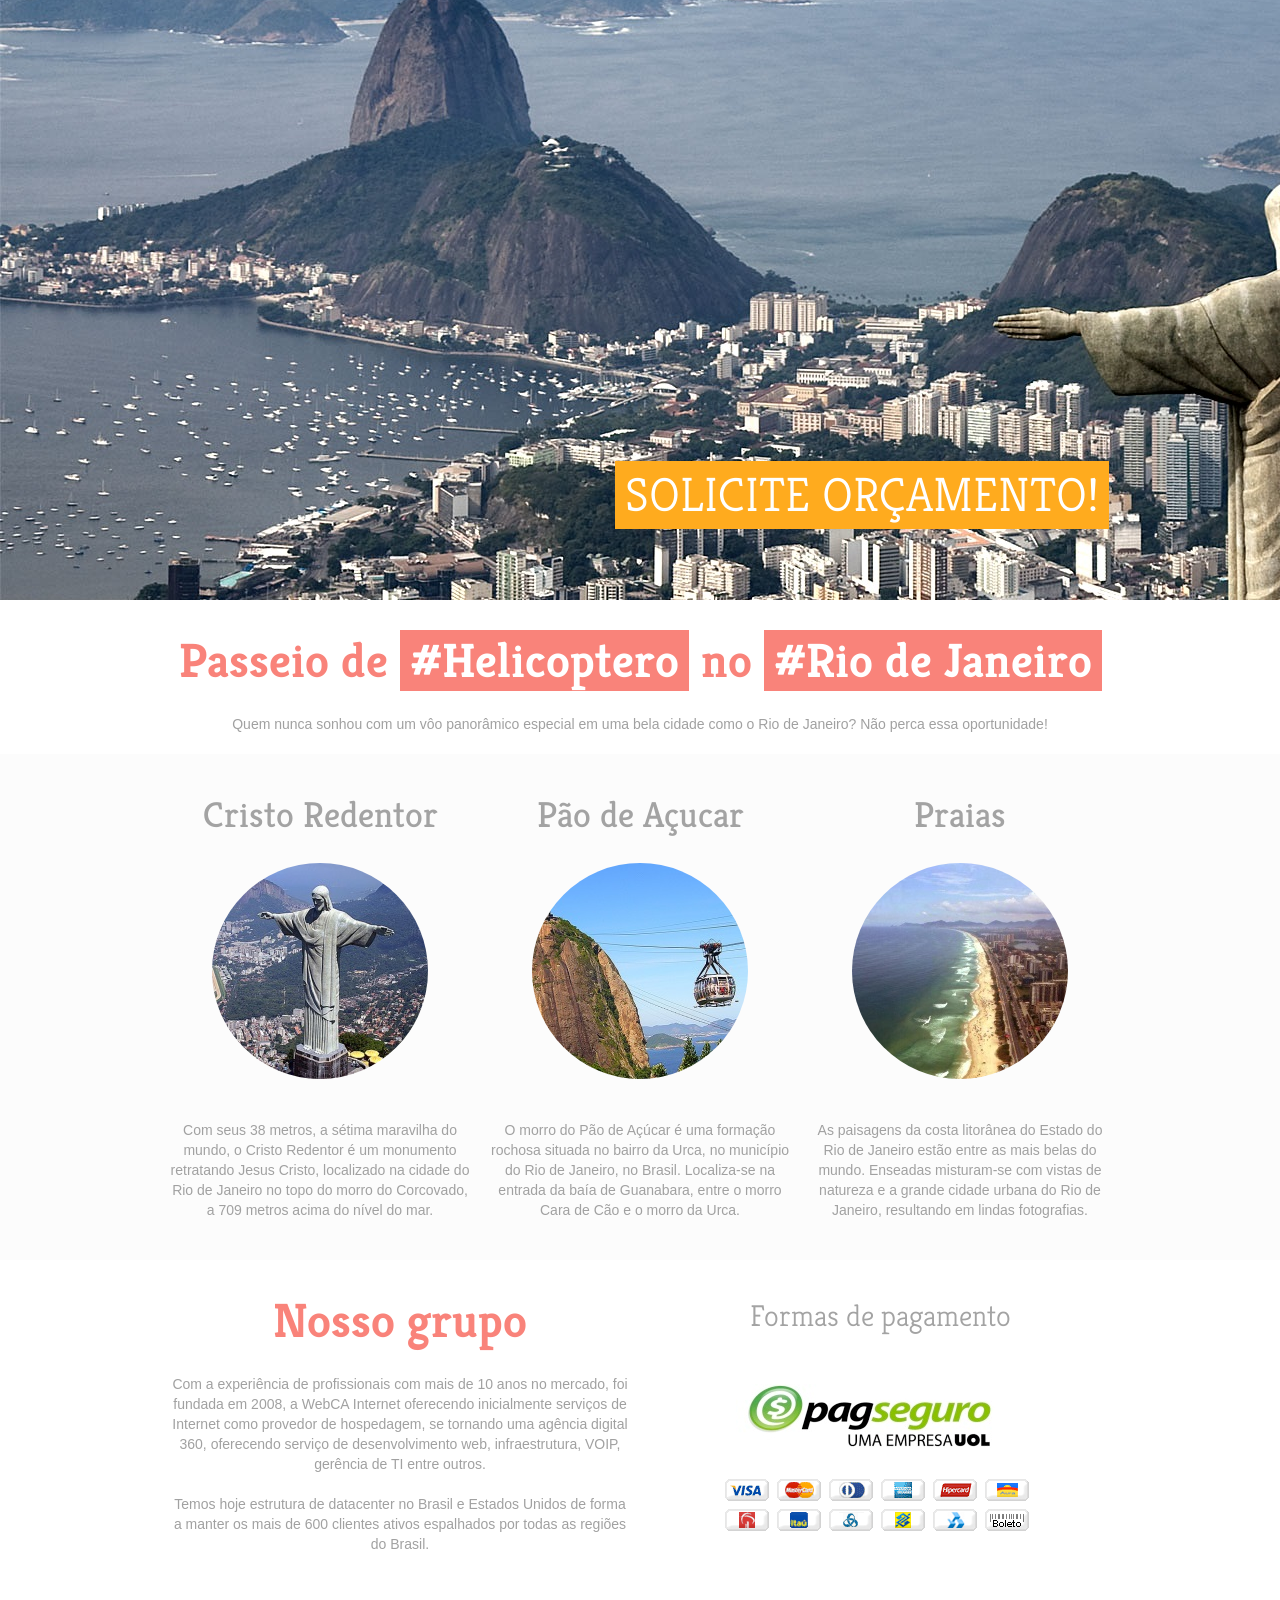
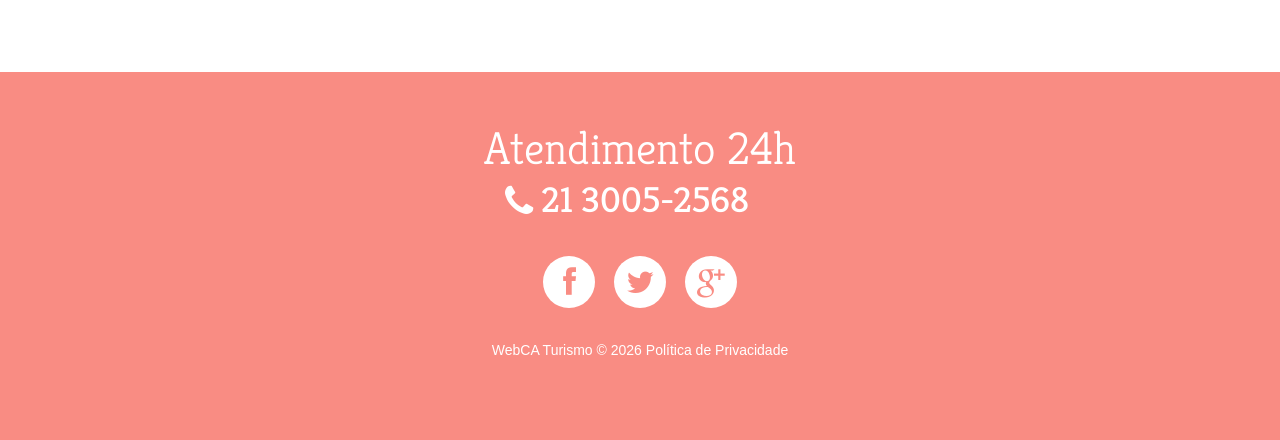
==== commit ab7b98cb: "texto cristo" ====
--- a/public/index.html
+++ b/public/index.html
@@ -395,7 +395,7 @@
       <div class="grid_4"><a name="servicos" id="servicos">
         <h2><span class="col1" style="margin-bottom: 30px; color: #a3a3a3;">Cristo Redentor</span></h2>
         <img src="images/page1_img1.jpg" alt="" class="circ"><br>
-        Com seus 38 metros, o Cristo Redentor é um monumento retratando Jesus Cristo, localizado na cidade do Rio de Janeiro no topo do morro do Corcovado, a 709 metros acima do nível do mar. <br />&nbsp;
+        Com seus 38 metros, a sétima maravilha do mundo, o Cristo Redentor é um monumento retratando Jesus Cristo, localizado na cidade do Rio de Janeiro no topo do morro do Corcovado, a 709 metros acima do nível do mar. <br />&nbsp;
       </div>
 
 
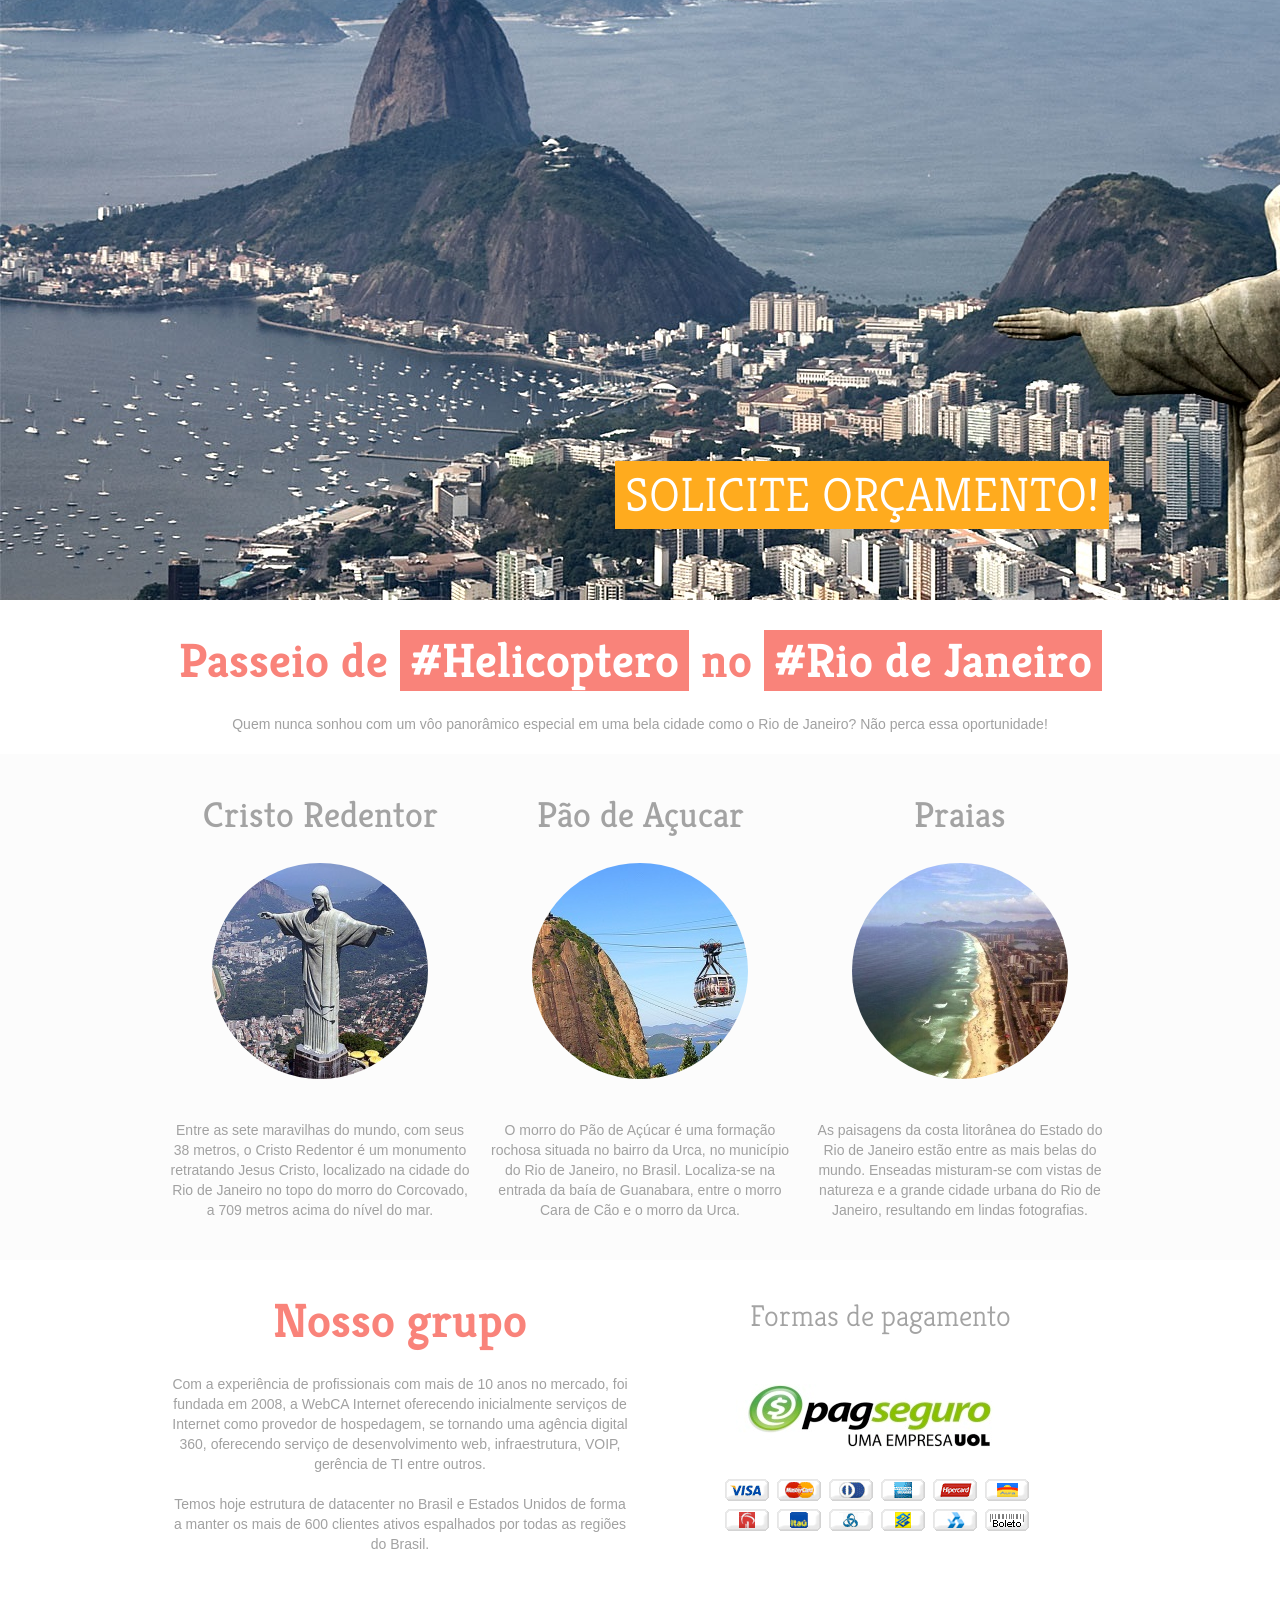
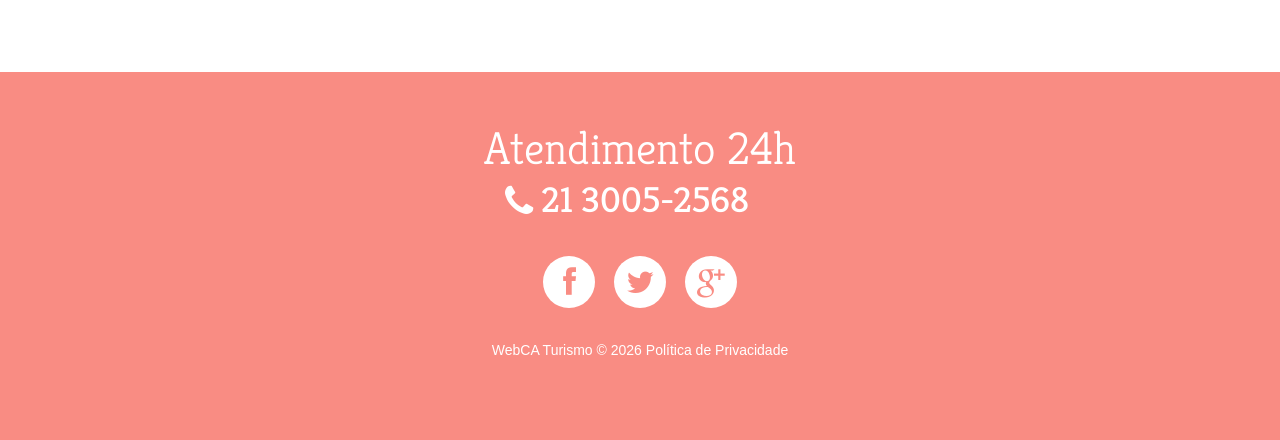
==== commit fa2a413e: "maravilhas" ====
--- a/public/index.html
+++ b/public/index.html
@@ -395,7 +395,7 @@
       <div class="grid_4"><a name="servicos" id="servicos">
         <h2><span class="col1" style="margin-bottom: 30px; color: #a3a3a3;">Cristo Redentor</span></h2>
         <img src="images/page1_img1.jpg" alt="" class="circ"><br>
-        Com seus 38 metros, a sétima maravilha do mundo, o Cristo Redentor é um monumento retratando Jesus Cristo, localizado na cidade do Rio de Janeiro no topo do morro do Corcovado, a 709 metros acima do nível do mar. <br />&nbsp;
+        Entre as sete maravilhas do mundo, com seus 38 metros, o Cristo Redentor é um monumento retratando Jesus Cristo, localizado na cidade do Rio de Janeiro no topo do morro do Corcovado, a 709 metros acima do nível do mar. <br />&nbsp;
       </div>
 
 
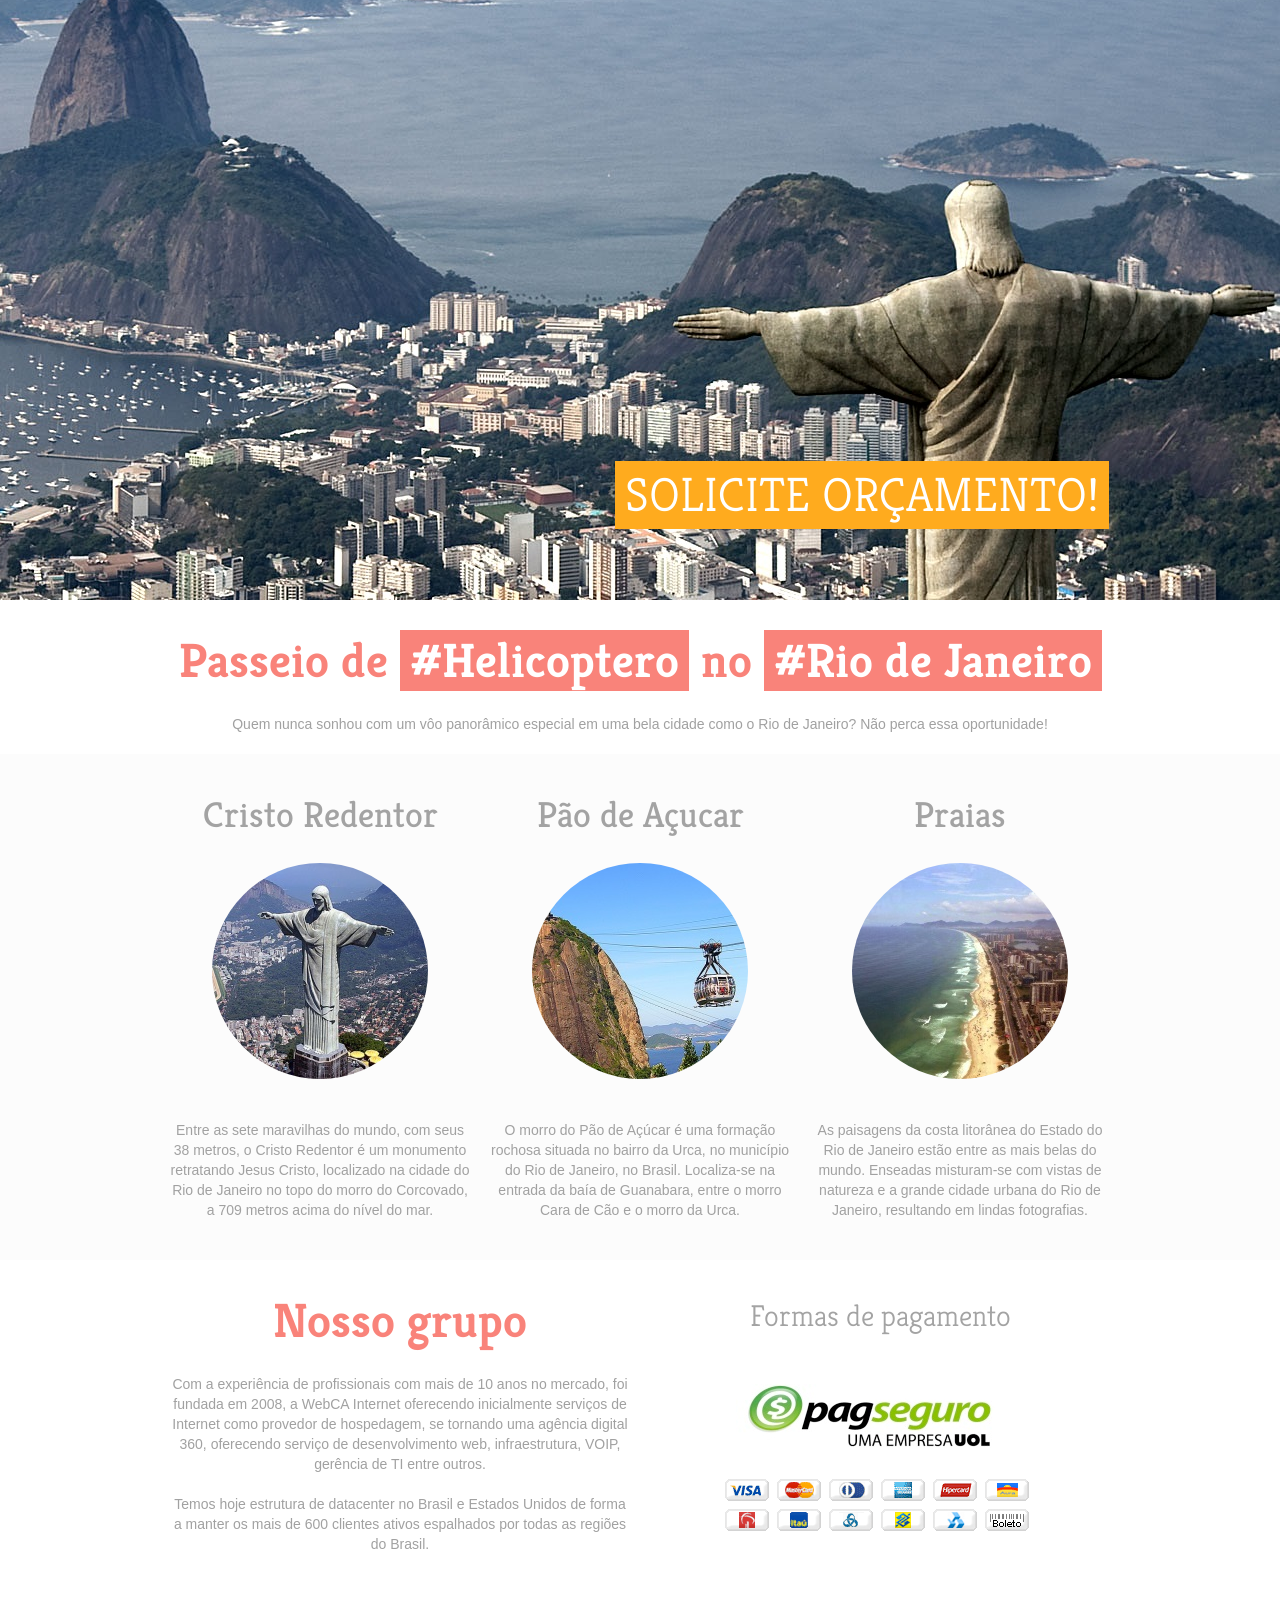
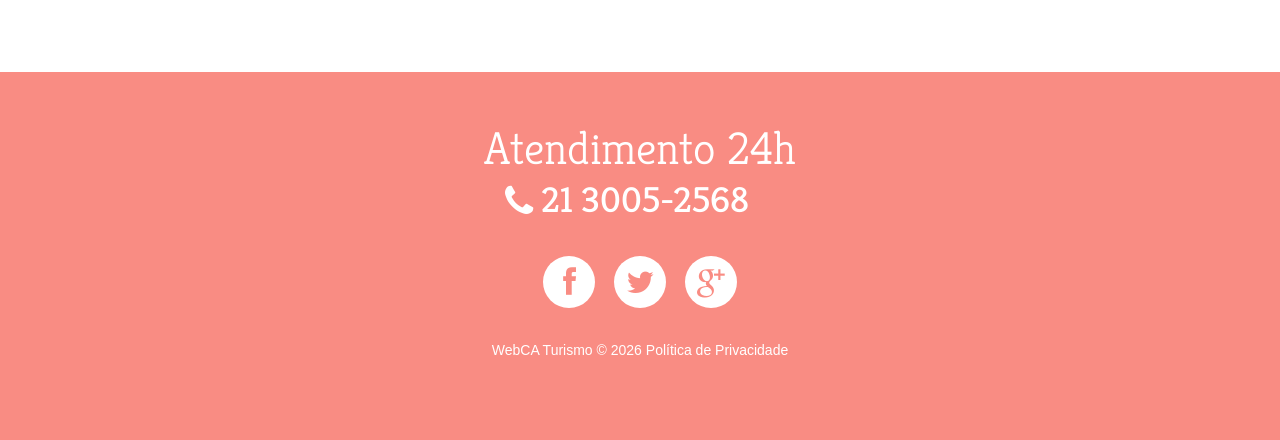
==== commit eec3ee2e: "position bg" ====
--- a/public/index.html
+++ b/public/index.html
@@ -327,6 +327,7 @@
     }
     .bgphoto1 {
       background-position: 0px -100px;
+      background-position-x: center;
       background-image: url('images/cristo_redentor_500a97ff4d728112aa787035f48ca31f_cristo-redentor-1321322127_4.jpg');
     }
 
